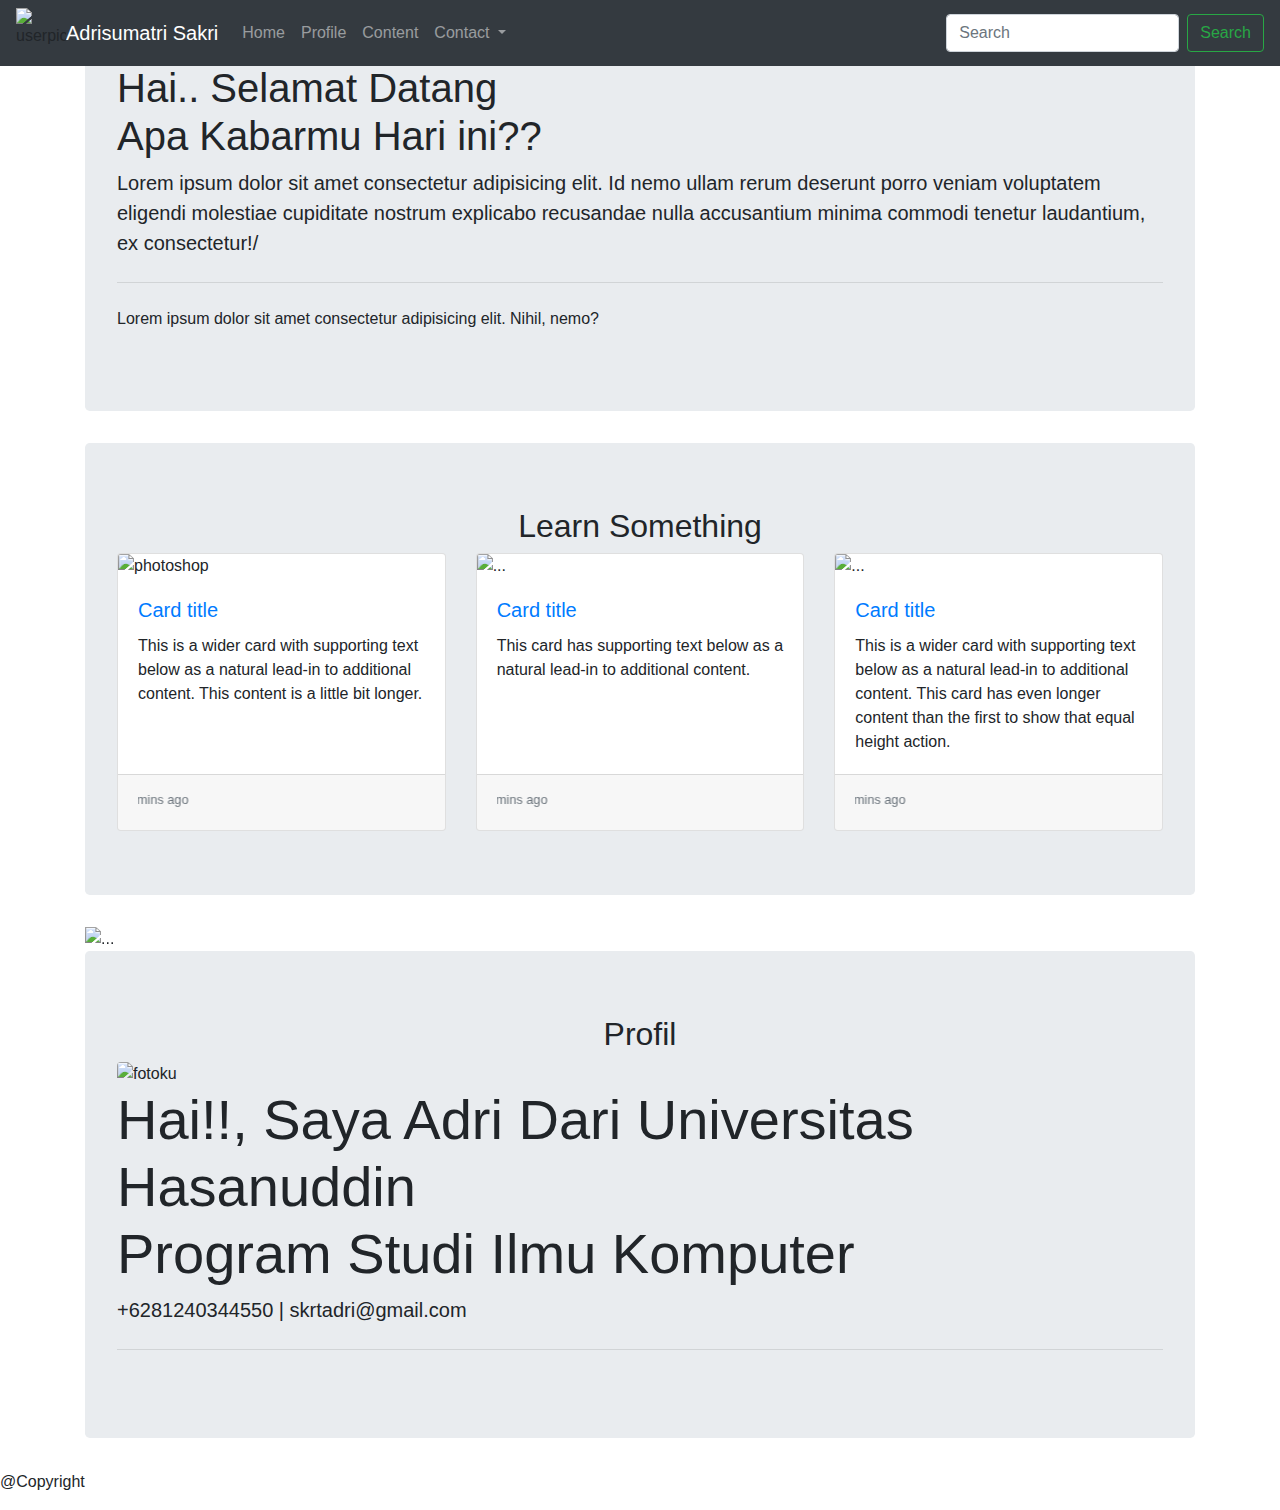
==== index.html @ 55b7a258 "Add files via upload" ====
<!DOCTYPE html>
<html lang="en">
<head>
    <meta charset="UTF-8">
    <meta name="viewport" content="width=device-width, initial-scale=1.0">
    <title>My Website</title>

    <!--External Style Sheet-->
    <link rel="stylesheet" href="Style.css">

    <!--Import Bootstrap-->
    <link rel="stylesheet" href="https://stackpath.bootstrapcdn.com/bootstrap/4.5.2/css/bootstrap.min.css" integrity="sha384-JcKb8q3iqJ61gNV9KGb8thSsNjpSL0n8PARn9HuZOnIxN0hoP+VmmDGMN5t9UJ0Z" crossorigin="anonymous">

</head>
<body>

<!--Navbar-->
    <div class="container">
    <nav class="navbar fixed-top navbar-expand-lg navbar-dark bg-dark">
        <img src="https://www.flaticon.com/svg/static/icons/svg/3011/3011270.svg" alt="userpicture" width="50px" height="50px">
        <a class="navbar-brand" href="#">Adrisumatri Sakri</a>
        <button class="navbar-toggler mx-auto" type="button" data-toggle="collapse" data-target="#navbarNavDropdown" aria-controls="navbarNavDropdown" aria-expanded="false" aria-label="Toggle navigation">
          <span class="navbar-toggler-icon"></span>
        </button>
        <div class="collapse navbar-collapse" id="navbarNavDropdown">
          <ul class="navbar-nav mr-auto mt-2 mt-lg-0">
            <li class="navitem">
              <a class="nav-link" href="#home">Home <span class="sr-only">(current)</span></a>    
            </li>
            <li class="navitem">
              <a class="nav-link" href="#profile">Profile</a>
            </li>
            <li class="navitem">
              <a class="nav-link" href="#content">Content</a>
            </li>
            
            <li class="navitem dropdown">
              <a class="nav-link dropdown-toggle" href="#" id="navbarDropdownMenuLink" role="button" data-toggle="dropdown" aria-haspopup="true" aria-expanded="false">
                Contact
              </a>
              <div class="dropdown-menu" aria-labelledby="navbarDropdownMenuLink">
                <a class="dropdown-item" href="#phonenumber">Phone Number</a>
                <a class="dropdown-item" href="#whatsapp">Whatsapp Number</a>
                <a class="dropdown-item" href="#email">My Email</a>  
            </div>
            </li>
          </ul>
          <form class="form-inline my-2 my-lg-0">
            <input class="form-control mr-sm-2" type="search" placeholder="Search" aria-label="Search">
            <button class="btn btn-outline-success my-2 my-sm-0" type="submit">Search</button>
          </form>
        </div>
      </nav>
</div>


<!--Jumbotron-->
<div class="container" id="home">
  <div class="jumbotron" id="jumbo0">
      <h1 class="display-8">Hai.. Selamat Datang<br> Apa Kabarmu Hari ini??</h1>
      <p class="lead">Lorem ipsum dolor sit amet consectetur adipisicing elit. Id nemo ullam rerum deserunt porro veniam voluptatem eligendi molestiae cupiditate nostrum explicabo recusandae nulla accusantium minima commodi tenetur laudantium, ex consectetur!/<p>
      <hr class="my-4">
      <p>Lorem ipsum dolor sit amet consectetur adipisicing elit. Nihil, nemo?</p>
    </div>
</div>

<!--Card-->
<div class="container">
  <div class="jumbotron" id="jumbo2">
    <h2 class="text-center">Learn Something</h2>
<div class="card-deck" id="content">
  <div class="card" >
    <img src="https://www.flaticon.com/svg/static/icons/svg/552/552220.svg" class="card-img-top" alt="photoshop">
    <div class="card-body">
      <h5 class="card-title"><a href="#" class="">Card title</a></h5>
      <p class="card-text">This is a wider card with supporting text below as a natural lead-in to additional content. This content is a little bit longer.</p>
    </div>
    <div class="card-footer">
      <marquee behavior="scroll" direction="right"><small class="text-muted">Last updated 3 mins ago</small></marquee>
    </div>
  </div>
  <div class="card">
    <img src="https://www.flaticon.com/svg/static/icons/svg/552/552226.svg" class="card-img-top" alt="...">
    <div class="card-body">
      <h5 class="card-title"><a href="" class="">Card title</a></h5>
      <p class="card-text">This card has supporting text below as a natural lead-in to additional content.</p>
    </div>
    <div class="card-footer">
      <marquee behavior="scrool" direction="right"><small class="text-muted">Last updated 3 mins ago</small></marquee>
    </div>
  </div>
  <div class="card">
    <img src="https://www.flaticon.com/svg/static/icons/svg/552/552222.svg" class="card-img-top" alt="...">
    <div class="card-body">
      <h5 class="card-title"><a href="" class="">Card title</a></h5>
      <p class="card-text">This is a wider card with supporting text below as a natural lead-in to additional content. This card has even longer content than the first to show that equal height action.</p>
    </div>
    <div class="card-footer">
      <marquee behavior="scroll" direction="right"><small class="text-muted">Last updated 3 mins ago</small></marquee>
    </div>
  </div>
  
  
</div>
  </div>
  <div class="container-fluid">
</div>
<div id="carouselExampleCaptions" class="carousel slide" data-ride="carousel">
  <ol class="carousel-indicators">
    <li data-target="#carouselExampleCaptions" data-slide-to="0" class="active"></li>
    <li data-target="#carouselExampleCaptions" data-slide-to="1"></li>
    <li data-target="#carouselExampleCaptions" data-slide-to="2"></li>
  </ol>
  <div class="carousel-inner">
    <div class="carousel-item active">
      <img src="https://images.pexels.com/photos/1714208/pexels-photo-1714208.jpeg?auto=compress&cs=tinysrgb&dpr=2&h=650&w=940" class="d-block w-100" alt="...">
      <div class="carousel-caption d-none d-md-block">
        <h5>Computer</h5>
        <p>Nulla vitae elit libero, a pharetra augue mollis interdum.</p>
      </div>
    </div>
    <div class="carousel-item img-fluid">
      <img src="https://images.pexels.com/photos/4065578/pexels-photo-4065578.jpeg?auto=compress&cs=tinysrgb&dpr=2&h=650&w=940" class="d-block w-100" alt="...">
      <div class="carousel-caption d-none d-md-block">
        <h5>Multimedia</h5>
        <p>Lorem ipsum dolor sit amet, consectetur adipiscing elit.</p>
      </div>
    </div>
    <div class="carousel-item img-fluid">
      <img src="https://images.pexels.com/photos/1072179/pexels-photo-1072179.jpeg?auto=compress&cs=tinysrgb&h=750&w=1260" class="d-block w-100" alt="...">
      <div class="carousel-caption d-none d-md-block">
        <h5>Programmer</h5>
        <p>Praesent commodo cursus magna, vel scelerisque nisl consectetur.</p>
      </div>
    </div>
  </div>
  <a class="carousel-control-prev" href="#carouselExampleCaptions" role="button" data-slide="prev">
    <span class="carousel-control-prev-icon" aria-hidden="true"></span>
    <span class="sr-only">Previous</span>
  </a>
  <a class="carousel-control-next" href="#carouselExampleCaptions" role="button" data-slide="next">
    <span class="carousel-control-next-icon" aria-hidden="true"></span>
    <span class="sr-only">Next</span>
  </a>
</div>
</div>

<div class="container">
  <div class="jumbotron" id="jumbo1">
    <div>
      <h2 class="text-center">Profil</h2>
    </div>
    <img class="img rounded mx-auto d-block" src="adri.jpg" alt="fotoku" >
      <h1 class="display-4" id="profile">Hai!!, Saya Adri Dari Universitas Hasanuddin <br>Program Studi Ilmu Komputer</h1>
      <p class="lead" id="phonenumber" id="whatsapp" id="email">+6281240344550 | skrtadri@gmail.com
      <p class="teks2">
      <hr class="my-4">
    </div>
</div>
<div class="copyright">
  <p>@Copyright</p>
</div>

<!--JavaScript-->
<script src="https://code.jquery.com/jquery-3.5.1.slim.min.js" integrity="sha384-DfXdz2htPH0lsSSs5nCTpuj/zy4C+OGpamoFVy38MVBnE+IbbVYUew+OrCXaRkfj" crossorigin="anonymous"></script>
<script src="https://cdn.jsdelivr.net/npm/popper.js@1.16.1/dist/umd/popper.min.js" integrity="sha384-9/reFTGAW83EW2RDu2S0VKaIzap3H66lZH81PoYlFhbGU+6BZp6G7niu735Sk7lN" crossorigin="anonymous"></script>
<script src="https://stackpath.bootstrapcdn.com/bootstrap/4.5.2/js/bootstrap.min.js" integrity="sha384-B4gt1jrGC7Jh4AgTPSdUtOBvfO8shuf57BaghqFfPlYxofvL8/KUEfYiJOMMV+rV" crossorigin="anonymous"></script>   
</body>
</html>
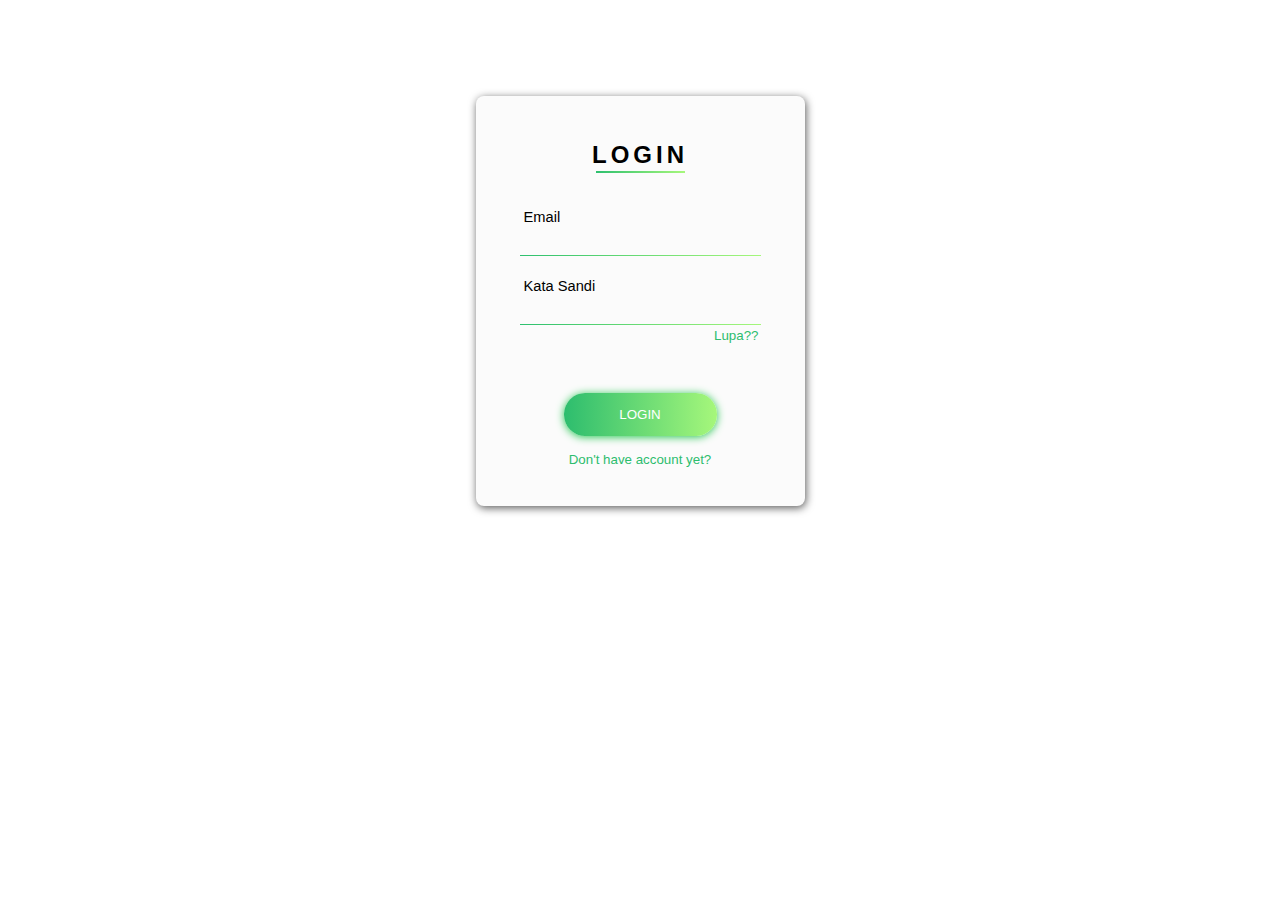
==== commit 71a4bfa9: "Add files via upload" ====
--- a/index.html
+++ b/index.html
@@ -1,169 +1,39 @@
 <!DOCTYPE html>
-<html lang="en">
+<html>
+
 <head>
-    <meta charset="UTF-8">
-    <meta name="viewport" content="width=device-width, initial-scale=1.0">
-    <title>My Website</title>
+  <meta charset="utf-8" />
+  <meta http-equiv="X-UA-Compatible" content="IE=edge" />
+  <title>Form Login</title>
+  <meta name="viewport" content="width=device-width, initial-scale=1.0" />
+  <link rel="stylesheet" href="formstyle.css">
+</head>
 
-    <!--External Style Sheet-->
-    <link rel="stylesheet" href="Style.css">
-
-    <!--Import Bootstrap-->
-    <link rel="stylesheet" href="https://stackpath.bootstrapcdn.com/bootstrap/4.5.2/css/bootstrap.min.css" integrity="sha384-JcKb8q3iqJ61gNV9KGb8thSsNjpSL0n8PARn9HuZOnIxN0hoP+VmmDGMN5t9UJ0Z" crossorigin="anonymous">
-
-</head>
 <body>
-
-<!--Navbar-->
-    <div class="container">
-    <nav class="navbar fixed-top navbar-expand-lg navbar-dark bg-dark">
-        <img src="https://www.flaticon.com/svg/static/icons/svg/3011/3011270.svg" alt="userpicture" width="50px" height="50px">
-        <a class="navbar-brand" href="#">Adrisumatri Sakri</a>
-        <button class="navbar-toggler mx-auto" type="button" data-toggle="collapse" data-target="#navbarNavDropdown" aria-controls="navbarNavDropdown" aria-expanded="false" aria-label="Toggle navigation">
-          <span class="navbar-toggler-icon"></span>
-        </button>
-        <div class="collapse navbar-collapse" id="navbarNavDropdown">
-          <ul class="navbar-nav mr-auto mt-2 mt-lg-0">
-            <li class="navitem">
-              <a class="nav-link" href="#home">Home <span class="sr-only">(current)</span></a>    
-            </li>
-            <li class="navitem">
-              <a class="nav-link" href="#profile">Profile</a>
-            </li>
-            <li class="navitem">
-              <a class="nav-link" href="#content">Content</a>
-            </li>
-            
-            <li class="navitem dropdown">
-              <a class="nav-link dropdown-toggle" href="#" id="navbarDropdownMenuLink" role="button" data-toggle="dropdown" aria-haspopup="true" aria-expanded="false">
-                Contact
-              </a>
-              <div class="dropdown-menu" aria-labelledby="navbarDropdownMenuLink">
-                <a class="dropdown-item" href="#phonenumber">Phone Number</a>
-                <a class="dropdown-item" href="#whatsapp">Whatsapp Number</a>
-                <a class="dropdown-item" href="#email">My Email</a>  
-            </div>
-            </li>
-          </ul>
-          <form class="form-inline my-2 my-lg-0">
-            <input class="form-control mr-sm-2" type="search" placeholder="Search" aria-label="Search">
-            <button class="btn btn-outline-success my-2 my-sm-0" type="submit">Search</button>
-          </form>
-        </div>
-      </nav>
-</div>
-
-
-<!--Jumbotron-->
-<div class="container" id="home">
-  <div class="jumbotron" id="jumbo0">
-      <h1 class="display-8">Hai.. Selamat Datang<br> Apa Kabarmu Hari ini??</h1>
-      <p class="lead">Lorem ipsum dolor sit amet consectetur adipisicing elit. Id nemo ullam rerum deserunt porro veniam voluptatem eligendi molestiae cupiditate nostrum explicabo recusandae nulla accusantium minima commodi tenetur laudantium, ex consectetur!/<p>
-      <hr class="my-4">
-      <p>Lorem ipsum dolor sit amet consectetur adipisicing elit. Nihil, nemo?</p>
-    </div>
-</div>
-
-<!--Card-->
-<div class="container">
-  <div class="jumbotron" id="jumbo2">
-    <h2 class="text-center">Learn Something</h2>
-<div class="card-deck" id="content">
-  <div class="card" >
-    <img src="https://www.flaticon.com/svg/static/icons/svg/552/552220.svg" class="card-img-top" alt="photoshop">
-    <div class="card-body">
-      <h5 class="card-title"><a href="#" class="">Card title</a></h5>
-      <p class="card-text">This is a wider card with supporting text below as a natural lead-in to additional content. This content is a little bit longer.</p>
-    </div>
-    <div class="card-footer">
-      <marquee behavior="scroll" direction="right"><small class="text-muted">Last updated 3 mins ago</small></marquee>
+  <div id="card">
+    <div id="card-content">
+      <div id="card-title">
+        <h2>LOGIN</h2>
+        <div class="underline-title"></div>
+      </div>
+      <form method="post" class="form">
+        <label for="user-email" style="padding-top:13px">
+            &nbsp;Email
+          </label>
+        <input id="user-email" class="form-content" type="email" name="email" autocomplete="on" required />
+        <div class="form-border"></div>
+        <label for="user-password" style="padding-top:22px">&nbsp;Kata Sandi
+          </label>
+        <input id="user-password" class="form-content" type="kata Sandi" name="Kata Sandi" required />
+        <div class="form-border"></div>
+        <a href="#">
+          <legend id="forgot-pass">Lupa??</legend>
+        </a>
+        <input id="submit-btn" type="submit" name="submit" value="LOGIN" />
+        <a href="indexpage.html" id="signup">Don't have account yet?</a>
+      </form>
     </div>
   </div>
-  <div class="card">
-    <img src="https://www.flaticon.com/svg/static/icons/svg/552/552226.svg" class="card-img-top" alt="...">
-    <div class="card-body">
-      <h5 class="card-title"><a href="" class="">Card title</a></h5>
-      <p class="card-text">This card has supporting text below as a natural lead-in to additional content.</p>
-    </div>
-    <div class="card-footer">
-      <marquee behavior="scrool" direction="right"><small class="text-muted">Last updated 3 mins ago</small></marquee>
-    </div>
-  </div>
-  <div class="card">
-    <img src="https://www.flaticon.com/svg/static/icons/svg/552/552222.svg" class="card-img-top" alt="...">
-    <div class="card-body">
-      <h5 class="card-title"><a href="" class="">Card title</a></h5>
-      <p class="card-text">This is a wider card with supporting text below as a natural lead-in to additional content. This card has even longer content than the first to show that equal height action.</p>
-    </div>
-    <div class="card-footer">
-      <marquee behavior="scroll" direction="right"><small class="text-muted">Last updated 3 mins ago</small></marquee>
-    </div>
-  </div>
-  
-  
-</div>
-  </div>
-  <div class="container-fluid">
-</div>
-<div id="carouselExampleCaptions" class="carousel slide" data-ride="carousel">
-  <ol class="carousel-indicators">
-    <li data-target="#carouselExampleCaptions" data-slide-to="0" class="active"></li>
-    <li data-target="#carouselExampleCaptions" data-slide-to="1"></li>
-    <li data-target="#carouselExampleCaptions" data-slide-to="2"></li>
-  </ol>
-  <div class="carousel-inner">
-    <div class="carousel-item active">
-      <img src="https://images.pexels.com/photos/1714208/pexels-photo-1714208.jpeg?auto=compress&cs=tinysrgb&dpr=2&h=650&w=940" class="d-block w-100" alt="...">
-      <div class="carousel-caption d-none d-md-block">
-        <h5>Computer</h5>
-        <p>Nulla vitae elit libero, a pharetra augue mollis interdum.</p>
-      </div>
-    </div>
-    <div class="carousel-item img-fluid">
-      <img src="https://images.pexels.com/photos/4065578/pexels-photo-4065578.jpeg?auto=compress&cs=tinysrgb&dpr=2&h=650&w=940" class="d-block w-100" alt="...">
-      <div class="carousel-caption d-none d-md-block">
-        <h5>Multimedia</h5>
-        <p>Lorem ipsum dolor sit amet, consectetur adipiscing elit.</p>
-      </div>
-    </div>
-    <div class="carousel-item img-fluid">
-      <img src="https://images.pexels.com/photos/1072179/pexels-photo-1072179.jpeg?auto=compress&cs=tinysrgb&h=750&w=1260" class="d-block w-100" alt="...">
-      <div class="carousel-caption d-none d-md-block">
-        <h5>Programmer</h5>
-        <p>Praesent commodo cursus magna, vel scelerisque nisl consectetur.</p>
-      </div>
-    </div>
-  </div>
-  <a class="carousel-control-prev" href="#carouselExampleCaptions" role="button" data-slide="prev">
-    <span class="carousel-control-prev-icon" aria-hidden="true"></span>
-    <span class="sr-only">Previous</span>
-  </a>
-  <a class="carousel-control-next" href="#carouselExampleCaptions" role="button" data-slide="next">
-    <span class="carousel-control-next-icon" aria-hidden="true"></span>
-    <span class="sr-only">Next</span>
-  </a>
-</div>
-</div>
+</body>
 
-<div class="container">
-  <div class="jumbotron" id="jumbo1">
-    <div>
-      <h2 class="text-center">Profil</h2>
-    </div>
-    <img class="img rounded mx-auto d-block" src="adri.jpg" alt="fotoku" >
-      <h1 class="display-4" id="profile">Hai!!, Saya Adri Dari Universitas Hasanuddin <br>Program Studi Ilmu Komputer</h1>
-      <p class="lead" id="phonenumber" id="whatsapp" id="email">+6281240344550 | skrtadri@gmail.com
-      <p class="teks2">
-      <hr class="my-4">
-    </div>
-</div>
-<div class="copyright">
-  <p>@Copyright</p>
-</div>
-
-<!--JavaScript-->
-<script src="https://code.jquery.com/jquery-3.5.1.slim.min.js" integrity="sha384-DfXdz2htPH0lsSSs5nCTpuj/zy4C+OGpamoFVy38MVBnE+IbbVYUew+OrCXaRkfj" crossorigin="anonymous"></script>
-<script src="https://cdn.jsdelivr.net/npm/popper.js@1.16.1/dist/umd/popper.min.js" integrity="sha384-9/reFTGAW83EW2RDu2S0VKaIzap3H66lZH81PoYlFhbGU+6BZp6G7niu735Sk7lN" crossorigin="anonymous"></script>
-<script src="https://stackpath.bootstrapcdn.com/bootstrap/4.5.2/js/bootstrap.min.js" integrity="sha384-B4gt1jrGC7Jh4AgTPSdUtOBvfO8shuf57BaghqFfPlYxofvL8/KUEfYiJOMMV+rV" crossorigin="anonymous"></script>   
-</body>
 </html>--- a/formstyle.css
+++ b/formstyle.css
@@ -0,0 +1,83 @@
+a {
+  text-decoration: none;
+}
+body {
+  background-image: url(imgback.jpg);
+  background-size: cover;
+  background-repeat: no-repeat;
+}
+label {
+  font-family: "Raleway", sans-serif;
+  font-size: 11pt;
+}
+#forgot-pass {
+  color: #2dbd6e;
+  font-family: "Raleway", sans-serif;
+  font-size: 10pt;
+  margin-top: 3px;
+  text-align: right;
+}
+#card {
+  background: #fbfbfb;
+  border-radius: 8px;
+  box-shadow: 1px 2px 8px rgba(0, 0, 0, 0.65);
+  height: 410px;
+  margin: 6rem auto 8.1rem auto;
+  width: 329px;
+}
+#card-content {
+  padding: 12px 44px;
+}
+#card-title {
+  font-family: "Raleway Thin", sans-serif;
+  letter-spacing: 4px;
+  padding-bottom: 23px;
+  padding-top: 13px;
+  text-align: center;
+}
+#signup {
+  color: #2dbd6e;
+  font-family: "Raleway", sans-serif;
+  font-size: 10pt;
+  margin-top: 16px;
+  text-align: center;
+}
+#submit-btn {
+  background: -webkit-linear-gradient(right, #a6f77b, #2dbd6e);
+  border: none;
+  border-radius: 21px;
+  box-shadow: 0px 1px 8px #24c64f;
+  cursor: pointer;
+  color: white;
+  font-family: "Raleway SemiBold", sans-serif;
+  height: 42.3px;
+  margin: 0 auto;
+  margin-top: 50px;
+  transition: 0.25s;
+  width: 153px;
+}
+#submit-btn:hover {
+  box-shadow: 0px 1px 18px #24c64f;
+}
+.form {
+  align-items: left;
+  display: flex;
+  flex-direction: column;
+}
+.form-border {
+  background: -webkit-linear-gradient(right, #a6f77b, #2ec06f);
+  height: 1px;
+  width: 100%;
+}
+.form-content {
+  background: #fbfbfb;
+  border: none;
+  outline: none;
+  padding-top: 14px;
+}
+.underline-title {
+  background: -webkit-linear-gradient(right, #a6f77b, #2ec06f);
+  height: 2px;
+  margin: -1.1rem auto 0 auto;
+  width: 89px;
+}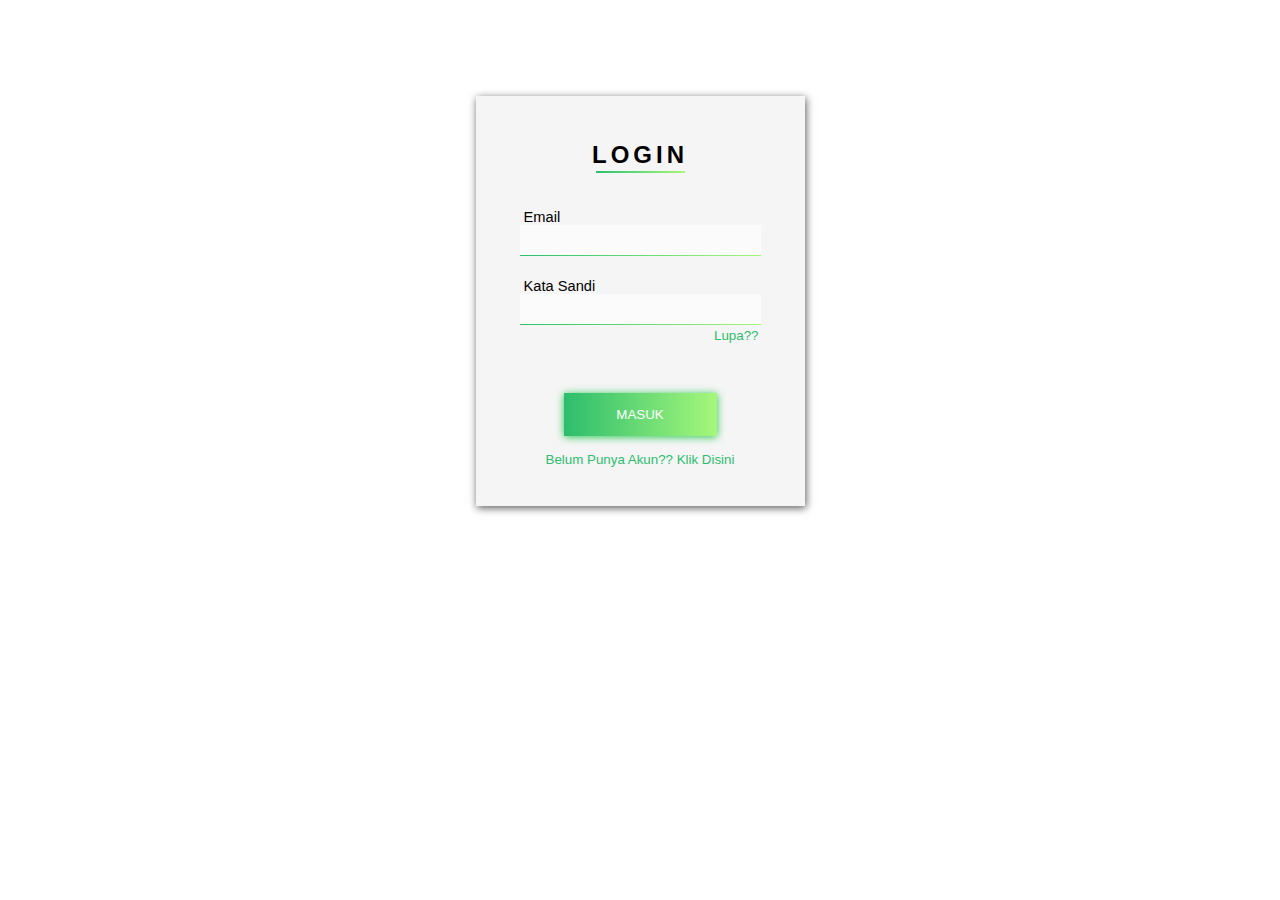
==== commit ca19bce3: "Update index.html" ====
--- a/index.html
+++ b/index.html
@@ -29,11 +29,11 @@
         <a href="#">
           <legend id="forgot-pass">Lupa??</legend>
         </a>
-        <input id="submit-btn" type="submit" name="submit" value="LOGIN" />
-        <a href="indexpage.html" id="signup">Don't have account yet?</a>
+        <input id="submit-btn" type="submit" name="submit" value="MASUK" />
+        <a href="indexpage.html" id="signup">Belum Punya Akun?? Klik Disini</a>
       </form>
     </div>
   </div>
 </body>
 
-</html>+</html>
--- a/formstyle.css
+++ b/formstyle.css
@@ -2,7 +2,7 @@
   text-decoration: none;
 }
 body {
-  background-image: url(imgback.jpg);
+  background-image: url(https://images.pexels.com/photos/1789968/pexels-photo-1789968.jpeg?auto=compress&cs=tinysrgb&dpr=2&h=650&w=940);
   background-size: cover;
   background-repeat: no-repeat;
 }
@@ -18,8 +18,7 @@
   text-align: right;
 }
 #card {
-  background: #fbfbfb;
-  border-radius: 8px;
+  background: whitesmoke;
   box-shadow: 1px 2px 8px rgba(0, 0, 0, 0.65);
   height: 410px;
   margin: 6rem auto 8.1rem auto;
@@ -27,6 +26,7 @@
 }
 #card-content {
   padding: 12px 44px;
+  background-color : transparent;
 }
 #card-title {
   font-family: "Raleway Thin", sans-serif;
@@ -45,7 +45,6 @@
 #submit-btn {
   background: -webkit-linear-gradient(right, #a6f77b, #2dbd6e);
   border: none;
-  border-radius: 21px;
   box-shadow: 0px 1px 8px #24c64f;
   cursor: pointer;
   color: white;
@@ -80,4 +79,4 @@
   height: 2px;
   margin: -1.1rem auto 0 auto;
   width: 89px;
-}+}
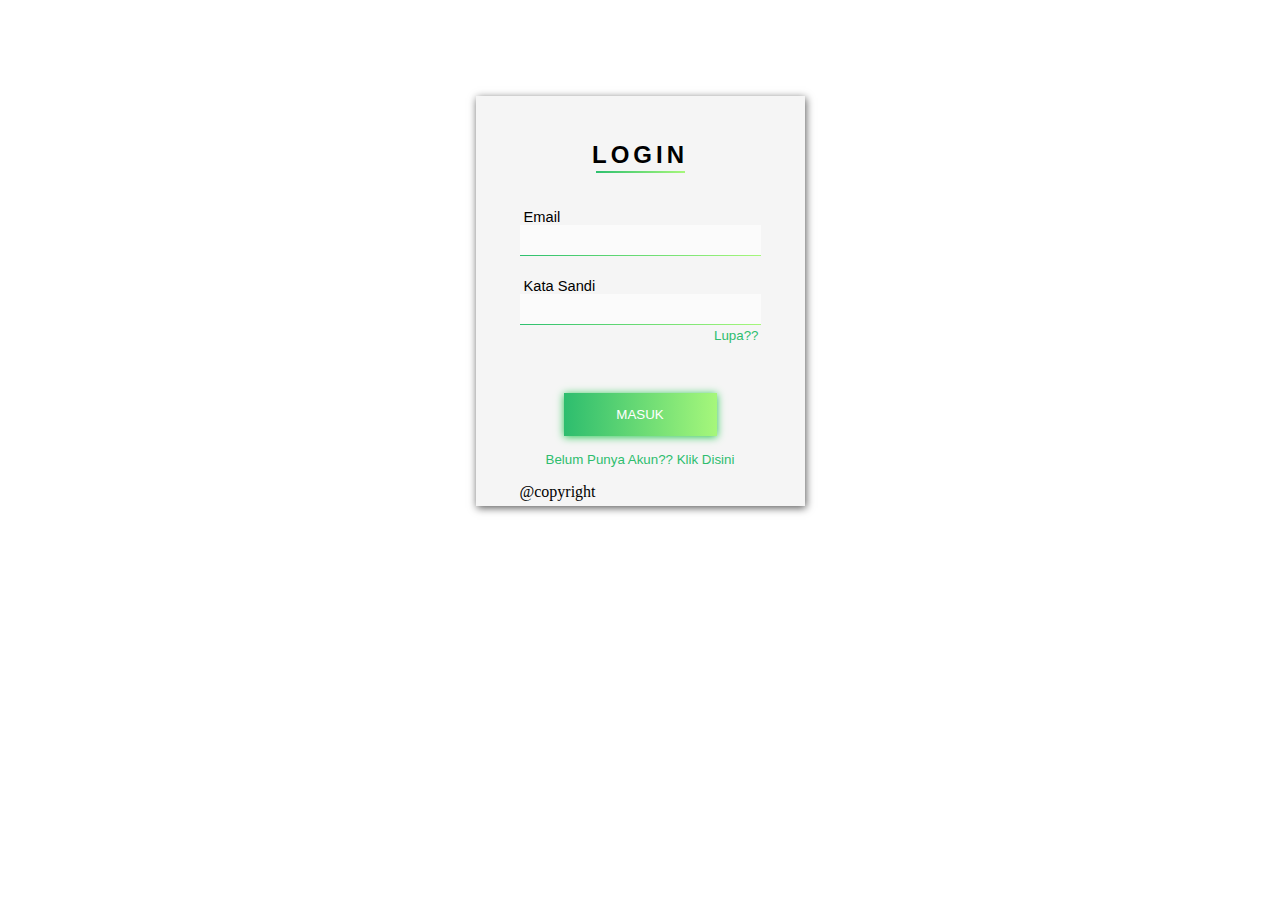
==== commit f5604a78: "Update index.html" ====
--- a/index.html
+++ b/index.html
@@ -32,6 +32,7 @@
         <input id="submit-btn" type="submit" name="submit" value="MASUK" />
         <a href="indexpage.html" id="signup">Belum Punya Akun?? Klik Disini</a>
       </form>
+      <p>@copyright</p>
     </div>
   </div>
 </body>
